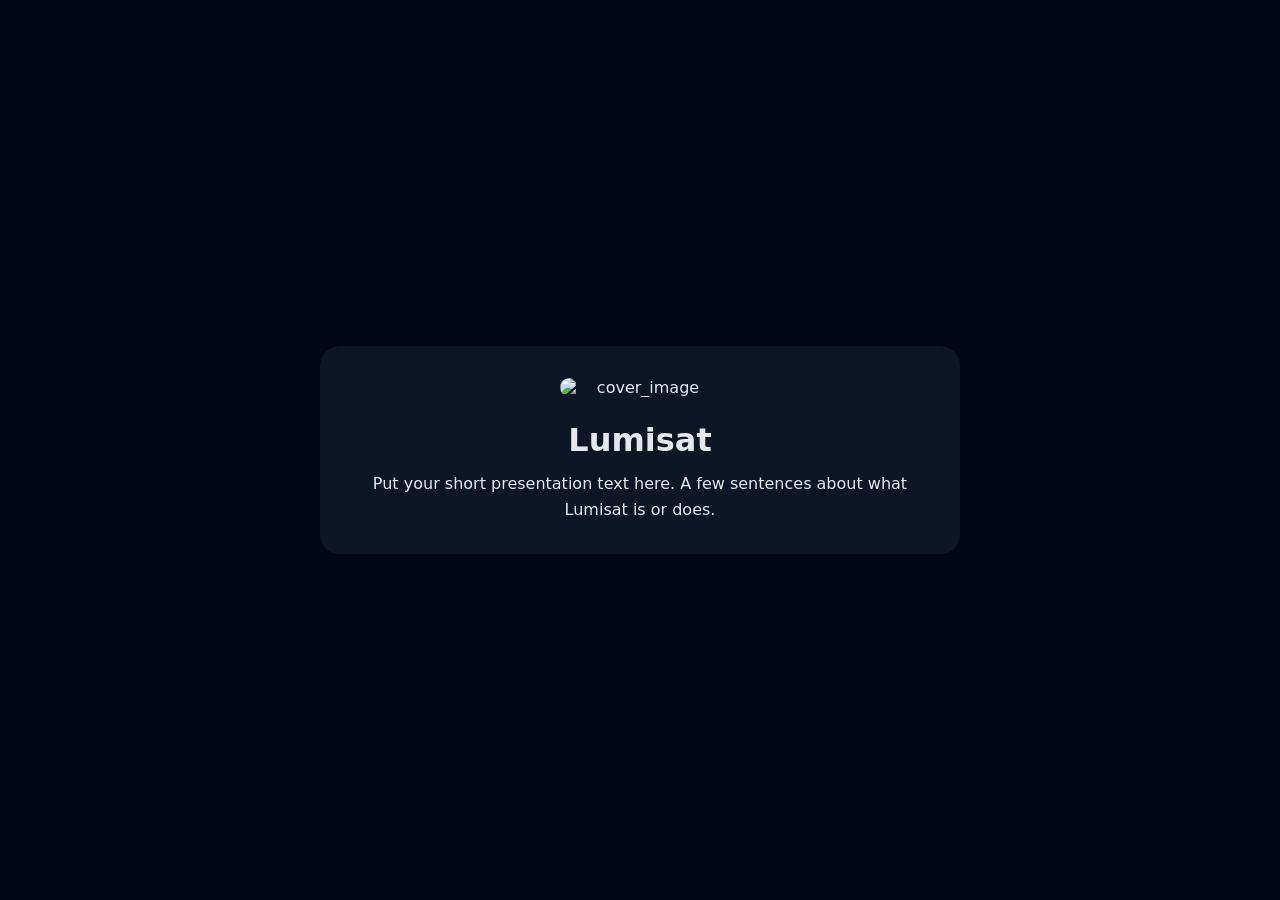
==== index.html @ 1a7843da "Create index.html" ====
<!DOCTYPE html>
<html lang="en">
<head>
  <meta charset="UTF-8">
  <title>Lumisat</title>
  <meta name="viewport" content="width=device-width,initial-scale=1">
  <style>
    * { box-sizing: border-box; }
    body {
      margin: 0;
      min-height: 100vh;
      display: flex;
      align-items: center;
      justify-content: center;
      font-family: system-ui, -apple-system, BlinkMacSystemFont, "Segoe UI", sans-serif;
      background: #020617;
      color: #e5e7eb;
    }
    .card {
      max-width: 640px;
      width: 100%;
      padding: 2rem;
      text-align: center;
      background: rgba(15, 23, 42, 0.9);
      border-radius: 1.25rem;
    }
    img {
      max-width: 160px;
      display: block;
      margin: 0 auto 1.5rem;
      border-radius: 999px;
    }
    h1 {
      margin: 0 0 0.75rem;
      font-size: 2rem;
    }
    p {
      margin: 0;
      line-height: 1.6;
      font-size: 1rem;
    }
  </style>
</head>
<body>
  <main class="card">
    <img src="images/laser_illustration.png" alt="cover_image">
    <h1>Lumisat</h1>
    <p>
      Put your short presentation text here. A few sentences about what Lumisat is or does.
    </p>
  </main>
</body>
</html>
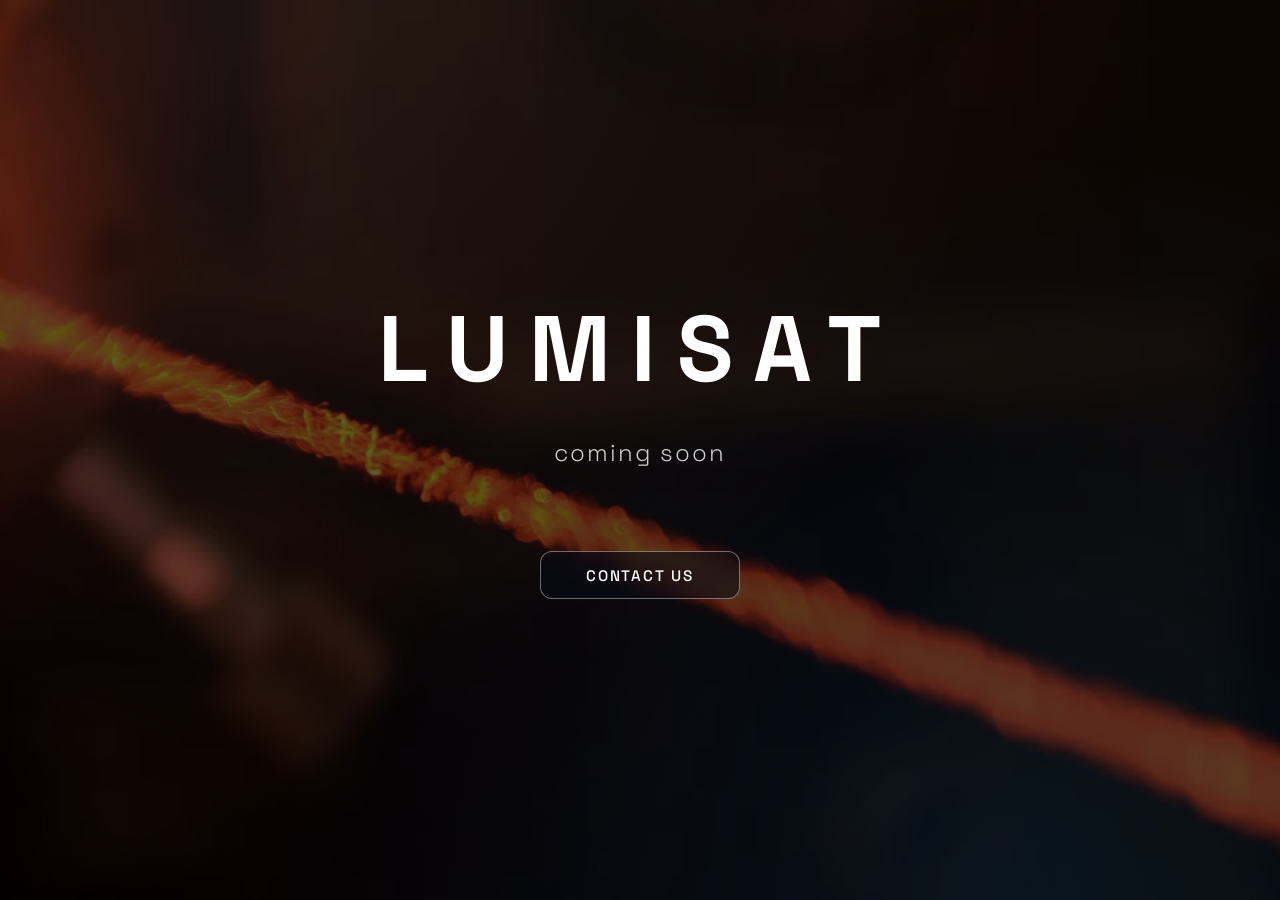
==== commit b190e7c1: "landing page" ====
--- a/index.html
+++ b/index.html
@@ -1,53 +1,47 @@
+<!-- index.html -->
 <!DOCTYPE html>
 <html lang="en">
 <head>
-  <meta charset="UTF-8">
-  <title>Lumisat</title>
-  <meta name="viewport" content="width=device-width,initial-scale=1">
-  <style>
-    * { box-sizing: border-box; }
-    body {
-      margin: 0;
-      min-height: 100vh;
-      display: flex;
-      align-items: center;
-      justify-content: center;
-      font-family: system-ui, -apple-system, BlinkMacSystemFont, "Segoe UI", sans-serif;
-      background: #020617;
-      color: #e5e7eb;
-    }
-    .card {
-      max-width: 640px;
-      width: 100%;
-      padding: 2rem;
-      text-align: center;
-      background: rgba(15, 23, 42, 0.9);
-      border-radius: 1.25rem;
-    }
-    img {
-      max-width: 160px;
-      display: block;
-      margin: 0 auto 1.5rem;
-      border-radius: 999px;
-    }
-    h1 {
-      margin: 0 0 0.75rem;
-      font-size: 2rem;
-    }
-    p {
-      margin: 0;
-      line-height: 1.6;
-      font-size: 1rem;
-    }
-  </style>
+  <meta charset="UTF-8" />
+  <title>Lumisat.fr</title>
+  <meta name="viewport" content="width=device-width, initial-scale=1.0" />
+
+  <!-- Google Font (optional) -->
+  <link rel="preconnect" href="https://fonts.googleapis.com" />
+  <link rel="preconnect" href="https://fonts.gstatic.com" crossorigin />
+  <link
+    href="https://fonts.googleapis.com/css2?family=Space+Grotesk:wght@400;500;600;700&display=swap"
+    rel="stylesheet"
+  />
+
+  <link rel="stylesheet" href="style.css" />
 </head>
 <body>
-  <main class="card">
-    <img src="images/laser_illustration.png" alt="cover_image">
-    <h1>Lumisat</h1>
-    <p>
-      Put your short presentation text here. A few sentences about what Lumisat is or does.
-    </p>
-  </main>
+  <div class="page">
+    <section class="hero">
+      <div class="hero-inner">
+        <h1 class="brand">LUMISAT</h1>
+
+        <!-- <img
+          src="/images/laser_illustration.png"
+          alt="LUMISAT satellite"
+          class="satellite"
+        /> -->
+
+        <h3 class="coming-soon">coming soon</h3>
+
+        <a href="mailto:gregoire@lumisat.fr" class="cta">
+          Contact us
+        </a>
+      </div>
+    </section>
+  </div>
+
+  <script>
+    // Minimal JS just to trigger the fade-in once everything is ready
+    document.addEventListener("DOMContentLoaded", function () {
+      document.body.classList.add("is-loaded");
+    });
+  </script>
 </body>
 </html>
--- a/style.css
+++ b/style.css
@@ -0,0 +1,198 @@
+/* style.css */
+*,
+*::before,
+*::after {
+  box-sizing: border-box;
+  margin: 0;
+  padding: 0;
+}
+
+/* Prevent scrolling */
+html,
+body {
+  height: 100%;
+}
+
+body {
+  font-family: "Space Grotesk", system-ui, -apple-system, BlinkMacSystemFont,
+    "Segoe UI", sans-serif;
+  background-color: #000;
+  color: #fff;
+  overflow: hidden;
+  opacity: 0;
+  transition: opacity 600ms ease;
+}
+
+body.is-loaded {
+  opacity: 1;
+}
+
+.page {
+  position: relative;
+  width: 100%;
+  height: 100vh;
+  min-height: 100vh;
+}
+
+.hero {
+  position: relative;
+  width: 100%;
+  height: 100%;
+  display: flex;
+  align-items: center;
+  justify-content: center;
+  text-align: center;
+  isolation: isolate;
+  overflow: hidden;
+}
+
+.hero::before {
+  content: "";
+  position: absolute;
+  inset: 0;
+
+  /* Responsive background image */
+  background-color: #000; /* fills any empty space */
+  background-image: url("/images/laser_illustration.png");
+  background-position: center;
+  background-repeat: no-repeat;
+
+  /* Image scales with window while keeping aspect ratio */
+  background-size: cover;   /* use 'cover' if you prefer cropping instead */
+  
+  /* Darken a bit */
+  filter: brightness(0.35) saturate(1.05);
+
+  z-index: -2;
+}
+
+
+/* Subtle space-themed glow overlay */
+.hero::after {
+  content: "";
+  position: absolute;
+  inset: 0;
+  background:
+    radial-gradient(circle at 20% 0%, rgba(255, 255, 255, 0.12), transparent 55%),
+    radial-gradient(circle at 80% 100%, rgba(0, 153, 255, 0.18), transparent 55%);
+  mix-blend-mode: screen;
+  opacity: 0.6;
+  z-index: -1;
+}
+
+.hero-inner {
+  position: relative;
+  max-width: 1200px;
+  padding: 0 6vw;
+  display: flex;
+  flex-direction: column;
+  align-items: center;
+  justify-content: center;
+  gap: clamp(1.8rem, 2.5vh, 2.5rem);
+}
+
+/* Main title */
+.brand {
+  position: relative;
+  z-index: 1;
+  font-weight: 700;
+  text-transform: uppercase;
+  letter-spacing: 0.22em;
+  font-size: clamp(2.8rem, 9vw, 5.8rem);
+  line-height: 1.05;
+  color: #ffffff;
+}
+
+.coming-soon {
+  font-size: 1.5rem;
+  font-weight: 300;
+  margin-top: 10px;
+  letter-spacing: 2px;
+  color: #ffffffcc;    /* slightly soft white */
+}
+
+
+/* Satellite overlapping the text */
+.satellite {
+  position: absolute;
+  top: 50%;
+  left: 50%;
+  transform: translate(-50%, -52%);
+  max-width: min(38vw, 460px);
+  height: auto;
+  z-index: 2;
+  filter: drop-shadow(0 20px 35px rgba(0, 0, 0, 0.6));
+  pointer-events: none;
+}
+
+/* Mailto button */
+.cta {
+  margin-top: clamp(2.8rem, 6vh, 3.6rem);
+  display: inline-flex;
+  align-items: center;
+  justify-content: center;
+  padding: 0.85rem 2.8rem;
+  border-radius: 12px;
+  border: 1px solid rgba(255, 255, 255, 0.4);
+  background: rgba(8, 11, 22, 0.6);
+  backdrop-filter: blur(12px);
+  color: #ffffff;
+  text-decoration: none;
+  font-size: 0.95rem;
+  letter-spacing: 0.12em;
+  text-transform: uppercase;
+  font-weight: 500;
+  transition:
+    background 220ms ease,
+    transform 220ms ease,
+    box-shadow 220ms ease,
+    border-color 220ms ease;
+  z-index: 3;
+}
+
+.cta:hover,
+.cta:focus-visible {
+  background: rgba(255, 255, 255, 0.08);
+  border-color: rgba(255, 255, 255, 0.7);
+  transform: translateY(-1px);
+  box-shadow: 0 10px 25px rgba(0, 0, 0, 0.55);
+  outline: none;
+}
+
+.cta:active {
+  transform: translateY(0);
+  box-shadow: 0 6px 14px rgba(0, 0, 0, 0.5);
+}
+
+/* Responsiveness */
+
+@media (max-width: 768px) {
+  .brand {
+    letter-spacing: 0.18em;
+    font-size: clamp(2.4rem, 9vw, 3.9rem);
+  }
+
+  .satellite {
+    transform: translate(-50%, -50%);
+    max-width: min(55vw, 320px);
+  }
+
+  .cta {
+    padding: 0.8rem 2.1rem;
+    font-size: 0.85rem;
+  }
+}
+
+@media (max-height: 600px) {
+  .brand {
+    font-size: clamp(2.2rem, 7vw, 4rem);
+  }
+
+  .satellite {
+    max-width: min(32vw, 280px);
+  }
+
+  .cta {
+    margin-top: 1.6rem;
+  }
+}
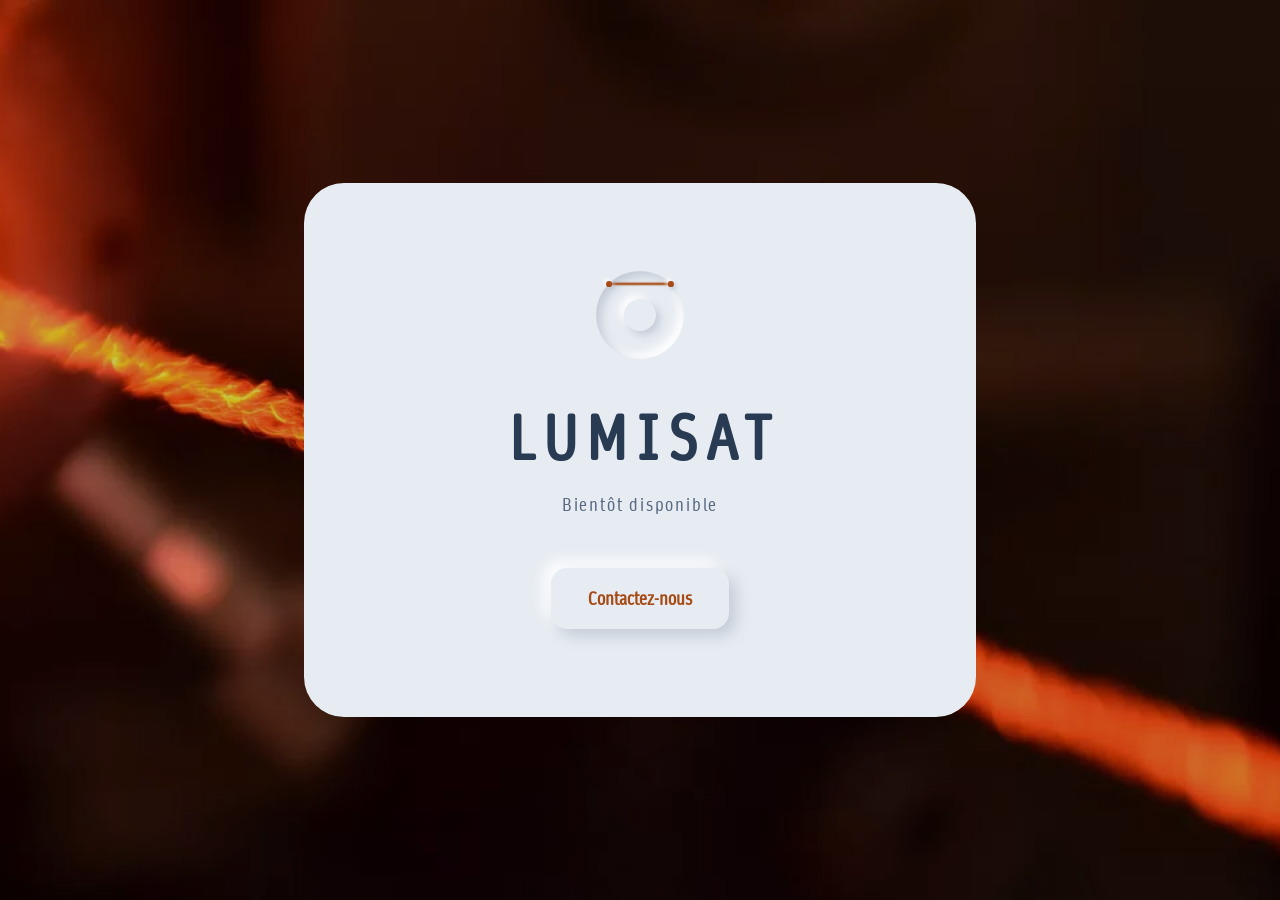
==== commit 639b5fa3: "design neumorphique" ====
--- a/index.html
+++ b/index.html
@@ -1,47 +1,48 @@
-<!-- index.html -->
 <!DOCTYPE html>
-<html lang="en">
+<html lang="fr">
 <head>
   <meta charset="UTF-8" />
   <title>Lumisat.fr</title>
   <meta name="viewport" content="width=device-width, initial-scale=1.0" />
-
-  <!-- Google Font (optional) -->
-  <link rel="preconnect" href="https://fonts.googleapis.com" />
-  <link rel="preconnect" href="https://fonts.gstatic.com" crossorigin />
-  <link
-    href="https://fonts.googleapis.com/css2?family=Space+Grotesk:wght@400;500;600;700&display=swap"
-    rel="stylesheet"
-  />
+  <meta name="description" content="LUMISAT — bientôt disponible. Contactez-nous." />
+  <meta name="theme-color" content="#e7ecf2" />
 
   <link rel="stylesheet" href="style.css" />
 </head>
 <body>
-  <div class="page">
-    <section class="hero">
+  <main class="page">
+    <section class="hero" aria-labelledby="brand">
       <div class="hero-inner">
-        <h1 class="brand">LUMISAT</h1>
+        <div class="orbit" aria-hidden="true">
+          <svg class="orbit-curve" viewBox="0 0 88 88" focusable="false">
+            <defs>
+              <!-- Gaussian intensity across the beam: brightest on its horizontal axis. -->
+              <linearGradient id="orbit-intensity" x1="44" y1="9.8873" x2="44" y2="15.8873" gradientUnits="userSpaceOnUse">
+                <stop offset="0%" stop-opacity="0.011" />
+                <stop offset="10%" stop-opacity="0.056" />
+                <stop offset="20%" stop-opacity="0.198" />
+                <stop offset="30%" stop-opacity="0.487" />
+                <stop offset="40%" stop-opacity="0.835" />
+                <stop offset="50%" stop-opacity="1" />
+                <stop offset="60%" stop-opacity="0.835" />
+                <stop offset="70%" stop-opacity="0.487" />
+                <stop offset="80%" stop-opacity="0.198" />
+                <stop offset="90%" stop-opacity="0.056" />
+                <stop offset="100%" stop-opacity="0.011" />
+              </linearGradient>
+            </defs>
+            <rect x="12.8873" y="9.8873" width="62.2254" height="6" />
+          </svg>
+          <span></span>
+        </div>
+        <h1 class="brand" id="brand">LUMISAT</h1>
+        <p class="coming-soon">Bientôt disponible</p>
 
-        <!-- <img
-          src="/images/laser_illustration.png"
-          alt="LUMISAT satellite"
-          class="satellite"
-        /> -->
-
-        <h3 class="coming-soon">coming soon</h3>
-
-        <a href="mailto:gregoire@lumisat.fr" class="cta">
-          Contact us
+        <a href="mailto:gregoire.hein@lumisat.fr" class="cta">
+          Contactez-nous
         </a>
       </div>
     </section>
-  </div>
-
-  <script>
-    // Minimal JS just to trigger the fade-in once everything is ready
-    document.addEventListener("DOMContentLoaded", function () {
-      document.body.classList.add("is-loaded");
-    });
-  </script>
+  </main>
 </body>
 </html>
--- a/style.css
+++ b/style.css
@@ -1,198 +1,243 @@
-/* style.css */
+﻿@font-face {
+  font-family: "Daytona Condensed";
+  src: url("fonts/daytona_condensed/DaytonaW01-Condensed.woff2") format("woff2"),
+    url("fonts/daytona_condensed/web/font/DaytonaW01-Condensed.woff") format("woff");
+  font-style: normal;
+  font-weight: 400;
+  font-display: swap;
+}
+
+:root {
+  color-scheme: light;
+  --surface: #e7ecf2;
+  --shadow: #c3cbd6;
+  --light: #ffffff;
+  --text: #293b52;
+  --muted: #586b82;
+  --accent: #a64b16;
+  --beam: #a64b16;
+}
+
 *,
 *::before,
 *::after {
   box-sizing: border-box;
+}
+
+body {
   margin: 0;
-  padding: 0;
-}
-
-/* Prevent scrolling */
-html,
-body {
-  height: 100%;
-}
-
-body {
-  font-family: "Space Grotesk", system-ui, -apple-system, BlinkMacSystemFont,
+  background: var(--surface);
+  color: var(--text);
+  font-family: "Daytona Condensed", system-ui, -apple-system, BlinkMacSystemFont,
     "Segoe UI", sans-serif;
-  background-color: #000;
-  color: #fff;
-  overflow: hidden;
-  opacity: 0;
-  transition: opacity 600ms ease;
-}
-
-body.is-loaded {
-  opacity: 1;
+  font-size: 1rem;
+  font-weight: 400;
+  font-synthesis: none;
 }
 
 .page {
-  position: relative;
-  width: 100%;
-  height: 100vh;
   min-height: 100vh;
+  min-height: 100svh;
+  background:
+    linear-gradient(rgb(0 0 0 / 18%), rgb(0 0 0 / 18%)),
+    #0b111b url("images/laser_illustration.png") center / cover no-repeat;
+  display: grid;
+  place-items: center;
+  padding: clamp(1.5rem, 6vw, 5rem);
 }
 
 .hero {
-  position: relative;
-  width: 100%;
-  height: 100%;
-  display: flex;
-  align-items: center;
-  justify-content: center;
+  width: min(100%, 42rem);
+  padding: clamp(3rem, 8vw, 5.5rem) clamp(1.25rem, 5vw, 4rem);
+  border-radius: clamp(1.5rem, 4vw, 2.5rem);
+  background: var(--surface);
   text-align: center;
-  isolation: isolate;
-  overflow: hidden;
-}
-
-.hero::before {
-  content: "";
-  position: absolute;
-  inset: 0;
-
-  /* Responsive background image */
-  background-color: #000; /* fills any empty space */
-  background-image: url("/images/laser_illustration.png");
-  background-position: center;
-  background-repeat: no-repeat;
-
-  /* Image scales with window while keeping aspect ratio */
-  background-size: cover;   /* use 'cover' if you prefer cropping instead */
-  
-  /* Darken a bit */
-  filter: brightness(0.35) saturate(1.05);
-
-  z-index: -2;
-}
-
-
-/* Subtle space-themed glow overlay */
-.hero::after {
-  content: "";
-  position: absolute;
-  inset: 0;
-  background:
-    radial-gradient(circle at 20% 0%, rgba(255, 255, 255, 0.12), transparent 55%),
-    radial-gradient(circle at 80% 100%, rgba(0, 153, 255, 0.18), transparent 55%);
-  mix-blend-mode: screen;
-  opacity: 0.6;
-  z-index: -1;
 }
 
 .hero-inner {
-  position: relative;
-  max-width: 1200px;
-  padding: 0 6vw;
   display: flex;
   flex-direction: column;
   align-items: center;
-  justify-content: center;
-  gap: clamp(1.8rem, 2.5vh, 2.5rem);
-}
-
-/* Main title */
+}
+
+/* An inset orbit provides a quiet nod to the space identity. */
+.orbit {
+  position: relative;
+  display: grid;
+  place-items: center;
+  width: 5.5rem;
+  height: 5.5rem;
+  margin-bottom: 2.75rem;
+  border-radius: 50%;
+  box-shadow:
+    inset 5px 5px 10px var(--shadow),
+    inset -5px -5px 10px var(--light);
+}
+
+.orbit::before {
+  content: "";
+  width: 2rem;
+  height: 2rem;
+  border-radius: 50%;
+  background: var(--surface);
+  box-shadow: 4px 4px 8px var(--shadow), -4px -4px 8px var(--light);
+}
+
+.orbit-curve {
+  position: absolute;
+  inset: 0;
+  width: 100%;
+  height: 100%;
+  overflow: visible;
+  fill: url(#orbit-intensity);
+  pointer-events: none;
+}
+
+.orbit-curve stop {
+  stop-color: var(--beam);
+}
+
+.orbit span,
+.orbit::after {
+  position: absolute;
+  /* Centers sit on the outer circumference, at symmetric 45-degree angles. */
+  top: 14.644661%;
+  right: 14.644661%;
+  transform: translate(50%, -50%);
+  z-index: 1;
+  width: 0.365625rem;
+  height: 0.365625rem;
+  border-radius: 50%;
+  background: var(--beam);
+  box-shadow: 2px 2px 4px var(--shadow), -2px -2px 4px var(--light);
+}
+
+.orbit::after {
+  content: "";
+  right: auto;
+  left: 14.644661%;
+  transform: translate(-50%, -50%);
+}
+
 .brand {
-  position: relative;
-  z-index: 1;
+  margin: 0;
+  padding-left: 0.16em;
+  font-size: clamp(1.75rem, 7.5vw, 3.75rem);
   font-weight: 700;
-  text-transform: uppercase;
-  letter-spacing: 0.22em;
-  font-size: clamp(2.8rem, 9vw, 5.8rem);
-  line-height: 1.05;
-  color: #ffffff;
+  font-synthesis: weight;
+  line-height: 1.2;
+  letter-spacing: 0.16em;
 }
 
 .coming-soon {
-  font-size: 1.5rem;
-  font-weight: 300;
-  margin-top: 10px;
-  letter-spacing: 2px;
-  color: #ffffffcc;    /* slightly soft white */
-}
-
-
-/* Satellite overlapping the text */
-.satellite {
-  position: absolute;
-  top: 50%;
-  left: 50%;
-  transform: translate(-50%, -52%);
-  max-width: min(38vw, 460px);
-  height: auto;
-  z-index: 2;
-  filter: drop-shadow(0 20px 35px rgba(0, 0, 0, 0.6));
-  pointer-events: none;
-}
-
-/* Mailto button */
+  margin: 1rem 0 0;
+  color: var(--muted);
+  font-size: 1.125rem;
+  line-height: 1.6;
+  letter-spacing: 0.1em;
+}
+
 .cta {
-  margin-top: clamp(2.8rem, 6vh, 3.6rem);
   display: inline-flex;
   align-items: center;
   justify-content: center;
-  padding: 0.85rem 2.8rem;
-  border-radius: 12px;
-  border: 1px solid rgba(255, 255, 255, 0.4);
-  background: rgba(8, 11, 22, 0.6);
-  backdrop-filter: blur(12px);
-  color: #ffffff;
+  min-height: 3.5rem;
+  margin-top: 3rem;
+  padding: 1rem 2.25rem;
+  border: 1px solid transparent;
+  border-radius: 1rem;
+  background: var(--surface);
+  color: var(--accent);
+  font-size: 1.125rem;
+  font-weight: 700;
+  font-synthesis: weight;
+  line-height: 1.5;
   text-decoration: none;
-  font-size: 0.95rem;
-  letter-spacing: 0.12em;
-  text-transform: uppercase;
-  font-weight: 500;
-  transition:
-    background 220ms ease,
-    transform 220ms ease,
-    box-shadow 220ms ease,
-    border-color 220ms ease;
-  z-index: 3;
-}
-
-.cta:hover,
+  box-shadow: 7px 7px 15px var(--shadow), -7px -7px 15px var(--light);
+  transition: box-shadow 180ms ease, color 180ms ease, transform 180ms ease;
+}
+
+@media (hover: hover) {
+  .cta:hover {
+    color: #843a10;
+    transform: translateY(-2px);
+    box-shadow: 9px 9px 18px var(--shadow), -9px -9px 18px var(--light);
+  }
+}
+
 .cta:focus-visible {
-  background: rgba(255, 255, 255, 0.08);
-  border-color: rgba(255, 255, 255, 0.7);
-  transform: translateY(-1px);
-  box-shadow: 0 10px 25px rgba(0, 0, 0, 0.55);
-  outline: none;
+  outline: 3px solid var(--accent);
+  outline-offset: 6px;
 }
 
 .cta:active {
   transform: translateY(0);
-  box-shadow: 0 6px 14px rgba(0, 0, 0, 0.5);
-}
-
-/* Responsiveness */
-
-@media (max-width: 768px) {
+  box-shadow:
+    inset 4px 4px 8px var(--shadow),
+    inset -4px -4px 8px var(--light);
+}
+
+@media (max-width: 640px) {
+  .page {
+    /* Favor the laser source when the landscape image is cropped to portrait. */
+    background-position: center, 18% center;
+    padding: 2rem 1.5rem;
+    padding-top: max(2rem, env(safe-area-inset-top));
+    padding-right: max(1.5rem, env(safe-area-inset-right));
+    padding-bottom: max(2rem, env(safe-area-inset-bottom));
+    padding-left: max(1.5rem, env(safe-area-inset-left));
+  }
+
+  .hero {
+    width: min(100%, 24rem);
+    padding: 2.5rem 1.25rem;
+  }
+
+  .orbit {
+    margin-bottom: 2rem;
+  }
+
   .brand {
-    letter-spacing: 0.18em;
-    font-size: clamp(2.4rem, 9vw, 3.9rem);
-  }
-
-  .satellite {
-    transform: translate(-50%, -50%);
-    max-width: min(55vw, 320px);
+    font-size: clamp(1.75rem, 8vw, 2.5rem);
   }
 
   .cta {
-    padding: 0.8rem 2.1rem;
-    font-size: 0.85rem;
+    margin-top: 2rem;
+  }
+}
+
+@media (max-width: 640px) and (orientation: portrait) {
+  .page {
+    /* Match the mobile reference: diagonal laser above the card. */
+    background-size: 100% 100%, auto 150%;
+    background-position: center, 18% bottom;
   }
 }
 
 @media (max-height: 600px) {
-  .brand {
-    font-size: clamp(2.2rem, 7vw, 4rem);
-  }
-
-  .satellite {
-    max-width: min(32vw, 280px);
+  .hero {
+    padding-block: 2rem;
+  }
+
+  .orbit {
+    margin-bottom: 1.75rem;
   }
 
   .cta {
-    margin-top: 1.6rem;
-  }
-}
+    margin-top: 2rem;
+  }
+}
+
+@media (prefers-reduced-motion: reduce) {
+  .cta {
+    transition: none;
+  }
+}
+
+@media (forced-colors: active) {
+  .hero,
+  .cta,
+  .orbit {
+    border: 1px solid CanvasText;
+  }
+}
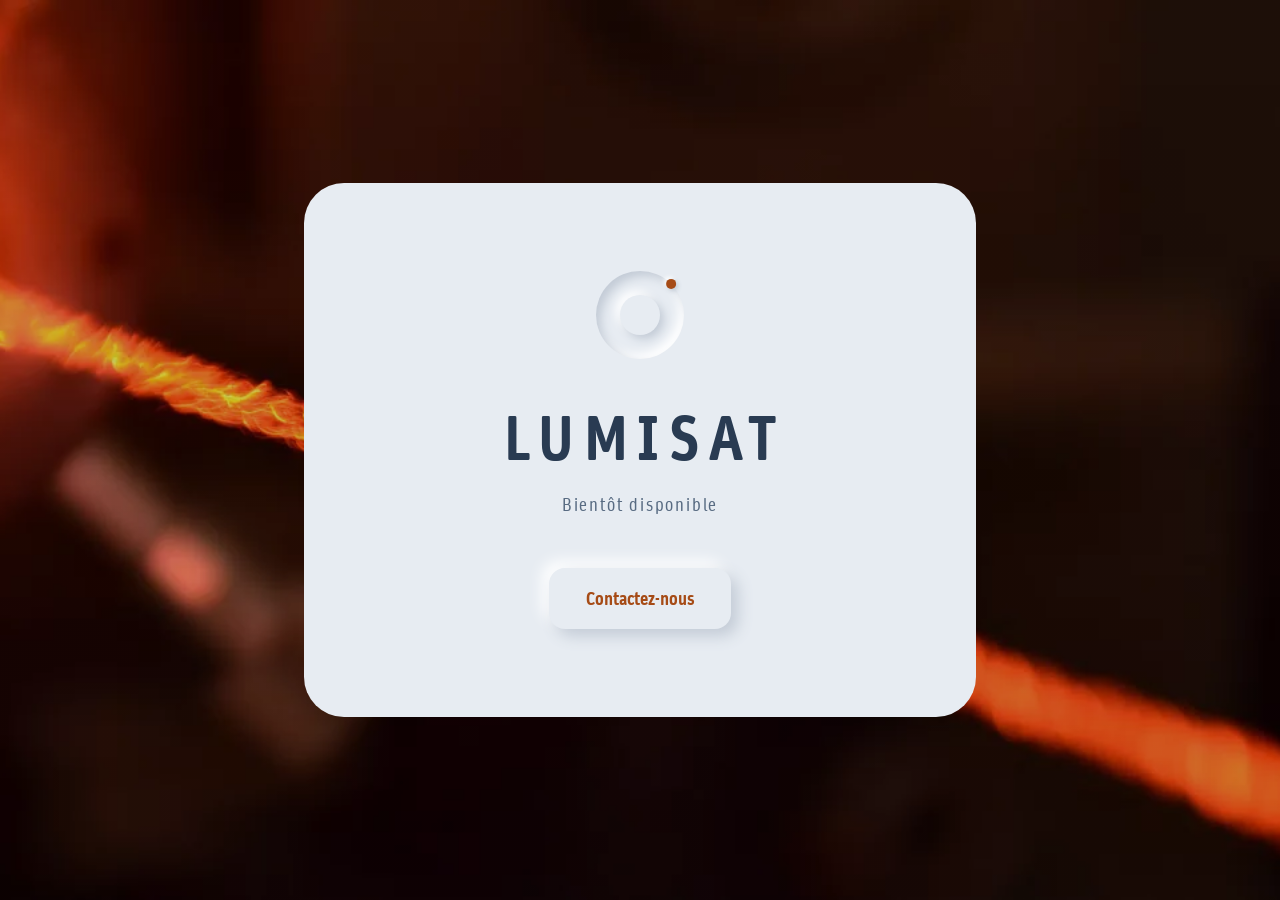
==== commit 7593b7d8: "animation" ====
--- a/index.html
+++ b/index.html
@@ -7,6 +7,7 @@
   <meta name="description" content="LUMISAT — bientôt disponible. Contactez-nous." />
   <meta name="theme-color" content="#e7ecf2" />
 
+  <link rel="icon" type="image/png" href="/images/favicon.png" />
   <link rel="stylesheet" href="style.css" />
 </head>
 <body>
@@ -14,25 +15,6 @@
     <section class="hero" aria-labelledby="brand">
       <div class="hero-inner">
         <div class="orbit" aria-hidden="true">
-          <svg class="orbit-curve" viewBox="0 0 88 88" focusable="false">
-            <defs>
-              <!-- Gaussian intensity across the beam: brightest on its horizontal axis. -->
-              <linearGradient id="orbit-intensity" x1="44" y1="9.8873" x2="44" y2="15.8873" gradientUnits="userSpaceOnUse">
-                <stop offset="0%" stop-opacity="0.011" />
-                <stop offset="10%" stop-opacity="0.056" />
-                <stop offset="20%" stop-opacity="0.198" />
-                <stop offset="30%" stop-opacity="0.487" />
-                <stop offset="40%" stop-opacity="0.835" />
-                <stop offset="50%" stop-opacity="1" />
-                <stop offset="60%" stop-opacity="0.835" />
-                <stop offset="70%" stop-opacity="0.487" />
-                <stop offset="80%" stop-opacity="0.198" />
-                <stop offset="90%" stop-opacity="0.056" />
-                <stop offset="100%" stop-opacity="0.011" />
-              </linearGradient>
-            </defs>
-            <rect x="12.8873" y="9.8873" width="62.2254" height="6" />
-          </svg>
           <span></span>
         </div>
         <h1 class="brand" id="brand">LUMISAT</h1>
--- a/style.css
+++ b/style.css
@@ -4,6 +4,15 @@
     url("fonts/daytona_condensed/web/font/DaytonaW01-Condensed.woff") format("woff");
   font-style: normal;
   font-weight: 400;
+  font-display: swap;
+}
+
+@font-face {
+  font-family: "Daytona Condensed";
+  src: url("fonts/daytona_condensed_bold/DaytonaW04-CondensedBold.woff2") format("woff2"),
+    url("fonts/daytona_condensed_bold/web/font/DaytonaW04-CondensedBold.woff") format("woff");
+  font-style: normal;
+  font-weight: 700;
   font-display: swap;
 }
 
@@ -15,7 +24,6 @@
   --text: #293b52;
   --muted: #586b82;
   --accent: #a64b16;
-  --beam: #a64b16;
 }
 
 *,
@@ -40,7 +48,7 @@
   min-height: 100svh;
   background:
     linear-gradient(rgb(0 0 0 / 18%), rgb(0 0 0 / 18%)),
-    #0b111b url("images/laser_illustration.png") center / cover no-repeat;
+    #0b111b url("images/background_illustration.png") center / cover no-repeat;
   display: grid;
   place-items: center;
   padding: clamp(1.5rem, 6vw, 5rem);
@@ -62,11 +70,13 @@
 
 /* An inset orbit provides a quiet nod to the space identity. */
 .orbit {
+  --orbit-size: 5.5rem;
+  --orbit-radius: calc(var(--orbit-size) / 2);
   position: relative;
   display: grid;
   place-items: center;
-  width: 5.5rem;
-  height: 5.5rem;
+  width: var(--orbit-size);
+  height: var(--orbit-size);
   margin-bottom: 2.75rem;
   border-radius: 50%;
   box-shadow:
@@ -76,47 +86,34 @@
 
 .orbit::before {
   content: "";
-  width: 2rem;
-  height: 2rem;
+  width: 2.5rem;
+  height: 2.5rem;
   border-radius: 50%;
   background: var(--surface);
   box-shadow: 4px 4px 8px var(--shadow), -4px -4px 8px var(--light);
 }
 
-.orbit-curve {
+.orbit span {
   position: absolute;
-  inset: 0;
-  width: 100%;
-  height: 100%;
-  overflow: visible;
-  fill: url(#orbit-intensity);
-  pointer-events: none;
-}
-
-.orbit-curve stop {
-  stop-color: var(--beam);
-}
-
-.orbit span,
-.orbit::after {
-  position: absolute;
-  /* Centers sit on the outer circumference, at symmetric 45-degree angles. */
-  top: 14.644661%;
-  right: 14.644661%;
-  transform: translate(50%, -50%);
+  top: 50%;
+  left: 50%;
+  transform: translate(-50%, -50%) rotate(-45deg) translateX(var(--orbit-radius)) rotate(45deg);
   z-index: 1;
-  width: 0.365625rem;
-  height: 0.365625rem;
+  width: 0.625rem;
+  height: 0.625rem;
   border-radius: 50%;
-  background: var(--beam);
+  background: var(--accent);
   box-shadow: 2px 2px 4px var(--shadow), -2px -2px 4px var(--light);
-}
-
-.orbit::after {
-  content: "";
-  right: auto;
-  left: 14.644661%;
-  transform: translate(-50%, -50%);
+  animation: orbit-revolution 6s linear infinite;
+}
+
+@keyframes orbit-revolution {
+  from {
+    transform: translate(-50%, -50%) rotate(-45deg) translateX(var(--orbit-radius)) rotate(45deg);
+  }
+  to {
+    transform: translate(-50%, -50%) rotate(315deg) translateX(var(--orbit-radius)) rotate(-315deg);
+  }
 }
 
 .brand {
@@ -124,7 +121,6 @@
   padding-left: 0.16em;
   font-size: clamp(1.75rem, 7.5vw, 3.75rem);
   font-weight: 700;
-  font-synthesis: weight;
   line-height: 1.2;
   letter-spacing: 0.16em;
 }
@@ -150,7 +146,6 @@
   color: var(--accent);
   font-size: 1.125rem;
   font-weight: 700;
-  font-synthesis: weight;
   line-height: 1.5;
   text-decoration: none;
   box-shadow: 7px 7px 15px var(--shadow), -7px -7px 15px var(--light);
@@ -229,6 +224,10 @@
 }
 
 @media (prefers-reduced-motion: reduce) {
+  .orbit span {
+    animation: none;
+  }
+
   .cta {
     transition: none;
   }
